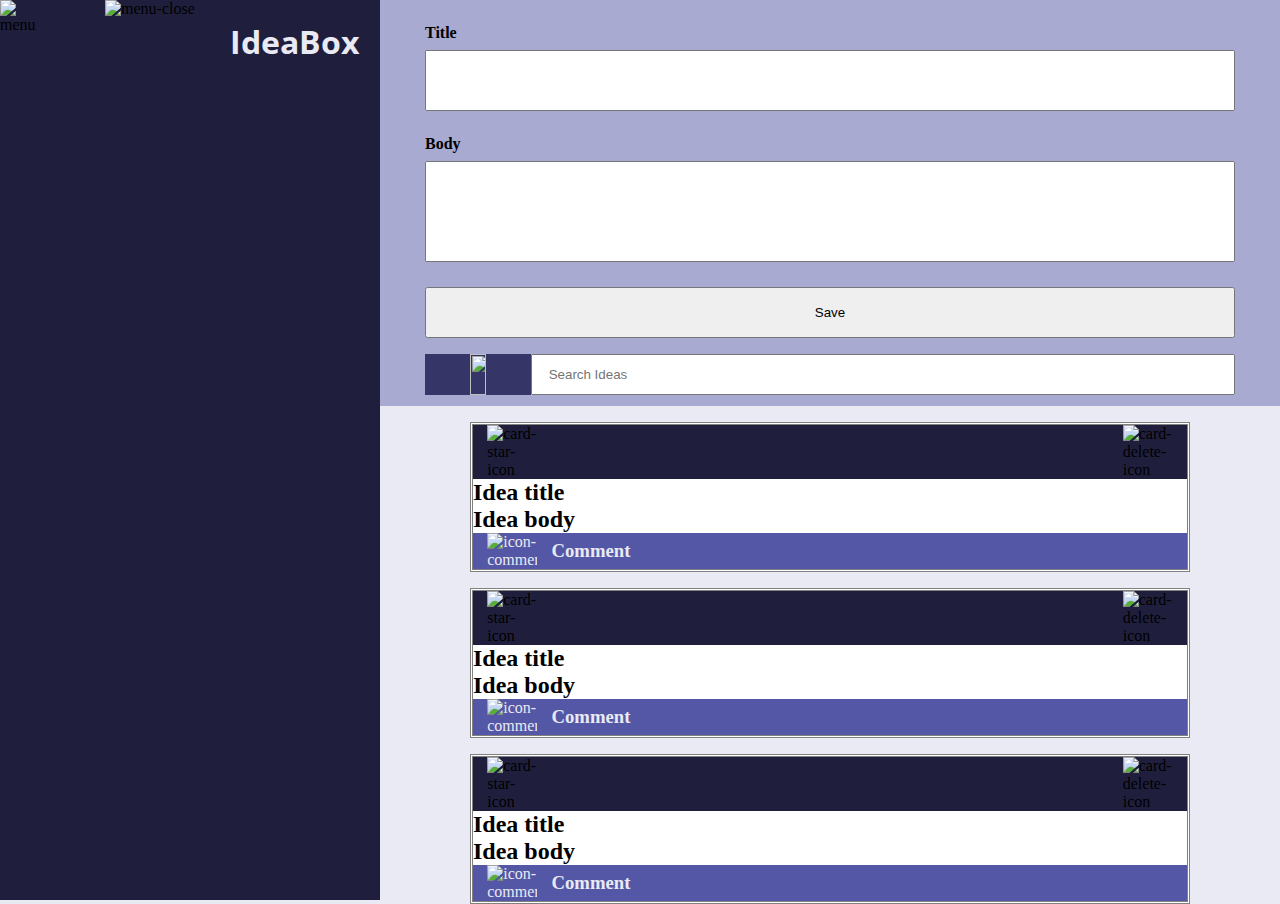
==== index.html @ 48dfb56c "Merge pull request #6 from nicolegooden/jv-hamburger-feature" ====
<!DOCTYPE html>
<html>
  <head>
    <link href="https://fonts.googleapis.com/css?family=Open%20Sans" rel='stylesheet'>
    <link rel="stylesheet" type="text/css" href="./styles.css">
    <meta name="viewport" content="width=device-width, initial-scale=1.0">
    <title>IdeaBox</title>
  </head>
  <body class="purple-1">
    <section class="menu purple-4">
      <nav class="navigation">
        <img class="menu-open" src="assets/menu.svg" alt="menu">
        <img class="menu-close" src="assets/menu-close.svg" alt="menu-close"/>
        <h1 class="header-text">IdeaBox</h1>
        <section class="open-menu hidden">
          <h3 class="filter-card">Filter Starred Ideas</h3>
          <button class="button-show-starred">Show Starred Ideas</button>
        </section>
      </nav>
    </section>
    <main class="ideas">
      <section class="idea-form purple-2">
        <h4 class="form-text">Title</h4>
        <input class="input-title"> </input>
        <h4 class="form-text">Body</h4>
        <input class="input-body"></input>
        <button class="button-save">Save</button>
        <div class="search">
          <img class="icon-search" src="assets/search.svg"/>
          <input class="input-search" placeholder="Search Ideas"></input>
        </div>
      </section>
      <section class="idea-cards">
        <article class="card card-1">
          <section class="card-banner-top">
            <img class="banner-star" src="assets/star-active.svg" alt="card-star-icon">
            <img class="banner-x" src="assets/delete.svg" alt="card-delete-icon">
          </section>
          <section class="card-content">
            <h2>Idea title</h2>
            <h2>Idea body</h2>
          </section>
          <section class="card-footer">
            <img src="assets/comment.svg" alt="icon-comment">
            <h3 class="comment-text">Comment</h3>
          </section>
        </article>
        <article class="card">
          <section class="card-banner-top">
            <img class="banner-star" src="assets/star-active.svg" alt="card-star-icon">
            <img class="banner-x" src="assets/delete.svg" alt="card-delete-icon">
          </section>
          <section class="card-content">
            <h2>Idea title</h2>
            <h2>Idea body</h2>
          </section>
          <section class="card-footer">
            <img id="icon-comment" src="assets/comment.svg" alt="icon-comment">
            <h3 class="comment-text">Comment</h3>
          </section>
        </article>
        <article class="card">
          <section class="card-banner-top">
            <img class="banner-star" src="assets/star-active.svg" alt="card-star-icon">
            <img class="banner-x" src="assets/delete.svg" alt="card-delete-icon">
          </section>
          <section class="card-content">
            <h2>Idea title</h2>
            <h2>Idea body</h2>
          </section>
          <section class="card-footer">
            <img src="assets/comment.svg" alt="icon-comment">
            <h3 class="comment-text">Comment</h3>
          </section>
        </article>
      </section>
    </main>
    <script src="./src/main.js"></script>
    <script src="./src/ideas.js"></script>
  </body>
</html>
---- styles.css ----
/*=== Reset ===*/

html, body, h1, h2, h3, h4, h5, h6, p {
  margin: 0;
  padding: 0;
}

html, body {
  height: 100%;
}

body {
  display: flex;
}

/*=== Background Colors ===*/

.purple-1 {
  background: #EAEAF4;
}

.purple-2 {
  background: #A9AAD2;
}

.purple-3 {
  background: #5356A4;
}

.purple-4 {
  background: #1F1F3D;;
}


/*=== Fonts ===*/

.header-text {
  color: #EAEAF4;
  font-family: 'Open Sans';
  font-weight: bold;
  padding: 20px;
}

.body-text {
  font: 'Open Sans' light;
}


/*=== menu section ===*/

.menu {
  height: 100%;
  width: 380px;
}

/*=== main section ===*/

.hidden {
  display: none;
}

.menu-open {
  width: 35%;
  height: 90%;
}

.navigation {
  display: grid;
  grid-template-columns: repeat(3, 1fr);
  grid-template-rows: 1fr 1fr 1fr;
}

.filter-card {
  display: grid;
  grid
}

.form-text {
  text-align: left;
  padding: 3% 0 1% 0;
}

.input-title {
  padding-bottom: 5%;
}

.input-body {
  margin-bottom: 3%;
  padding-bottom: 10%;
}

.button-save {
  padding: 2%;
  margin-bottom: 2%;
}

.search {
  display: flex;
  flex-direction: row;
  height: 10%;
}

.icon-search {
  height: 100%;
  width: 15%;
  margin: 0;
  background: #353567;
}
.input-search {
  width: 95%;
  padding: 2%;
}

.idea-cards {
  justify-content: center;
  flex-grow: 3;
  display: grid;
  grid-template-columns: 80%;
  grid-column-gap: 1rem;
}

.card {
  display: grid;
  grid-template-columns:
  padding-bottom: 2rem;
  border: 0.2rem solid grey;
  border-style: double;
  margin-top: 1rem;
  background-color: #FFFFFF;
}

.card img {
  width: 7%;
  padding-left: 2%;
  padding-right: 2%;
}

.card-banner-top {
  display: flex;
  justify-content: space-between;
  /* flex-direction: row; */
  background-color: #1F1F3D;
}

.card-footer {
  display: flex;
  justify-content:flex-start;
  background-color: #5357A5;
  color: #E9E9F3;
}

.comment-text {
  margin-top: 0;
  display: flex;
  align-self: center;
}

/* #icon-comment {

} */
/* .banner-star {
  display: flex;
  justify-content: space-between; */
  /* position: absolute; */
  /* top: -15%;
  left: -65%;
  height: 150%;
  width: 150%; */
/* } */

/* .banner-x {
  display: flex;
  justify-content: space-between;
} */

/* .card-1 {
  padding-top: 2rem;
} */

.ideas {
  display: flex;
  flex: 1;
  flex-direction: column;
}

.idea-form {
  display: flex;
  flex-direction: column;
  align-content: flex-end;
  padding: 0 5% 0 5%;
  flex-grow: 2;
  text-align: center;

}

/*=== media queries ===*/

@media only screen and (max-width: 400px) {
  body {
    flex-direction: column;
  }

  .header-text {
    font-size: 18px;
    padding: 10px;
  }

  .menu {
    height: 40px;
    text-align: center;
    width: 100%;
  }

  .idea-form {
    flex-grow: 1;
  }
}
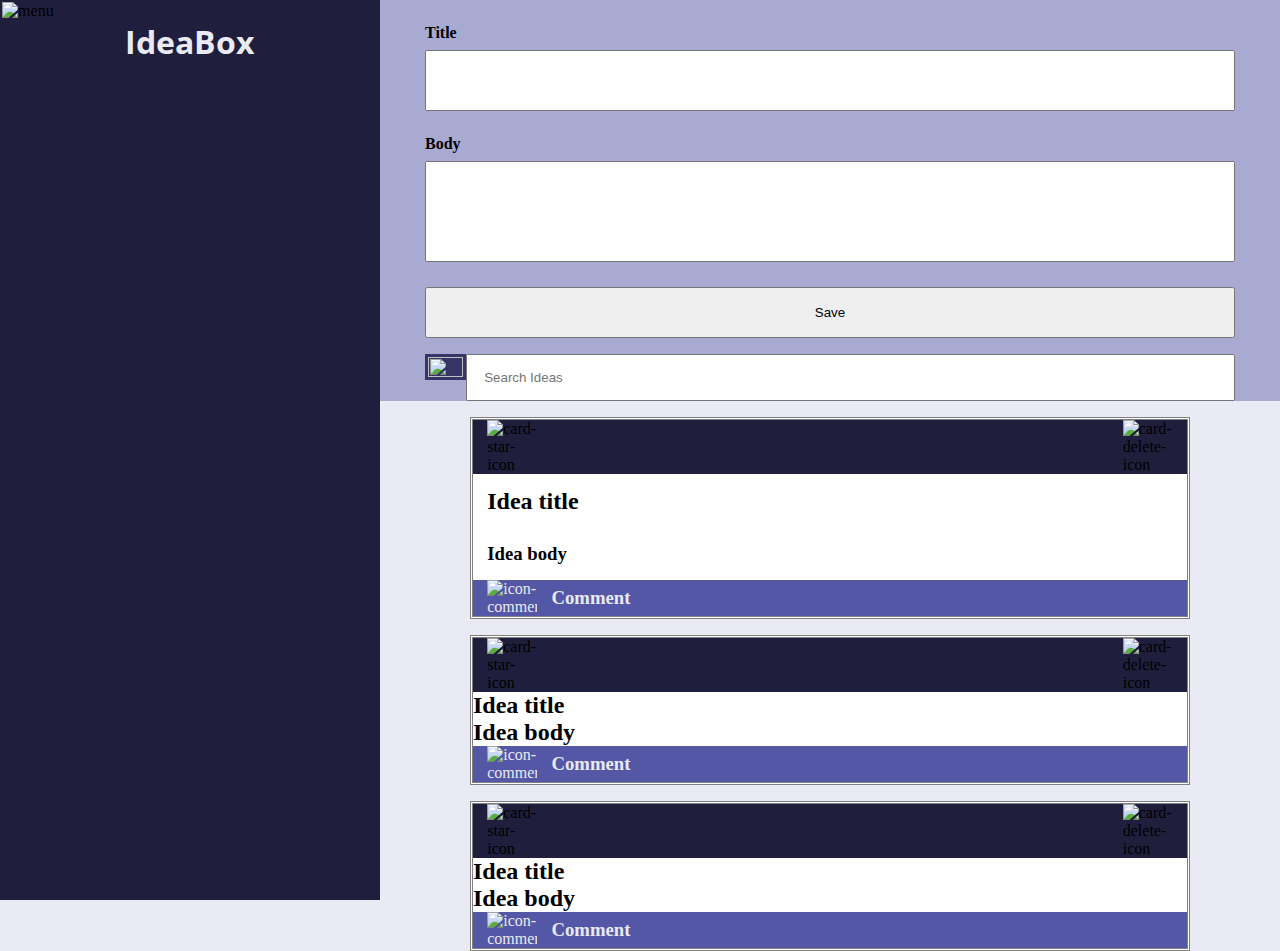
==== commit 7d6e9439: "Merge pull request #7 from nicolegooden/jv-hamburger-feature" ====
--- a/index.html
+++ b/index.html
@@ -8,15 +8,19 @@
   </head>
   <body class="purple-1">
     <section class="menu purple-4">
-      <nav class="navigation">
-        <img class="menu-open" src="assets/menu.svg" alt="menu">
-        <img class="menu-close" src="assets/menu-close.svg" alt="menu-close"/>
-        <h1 class="header-text">IdeaBox</h1>
-        <section class="open-menu hidden">
-          <h3 class="filter-card">Filter Starred Ideas</h3>
-          <button class="button-show-starred">Show Starred Ideas</button>
+      <article class="banner-1">
+        <nav class="navigation">
+          <div class="banner">
+            <img class="menu-open" src="assets/menu.svg" alt="menu">
+            <img class="menu-close hidden" src="assets/menu-close.svg" alt="menu-close"/>
+          </div>
+          <h1 class="header-text">IdeaBox</h1>
+        </nav>
+          <section class="open-menu hidden">
+            <h3 class="filter-card">Filter Starred Ideas</h3>
+            <button class="button-show-starred">Show Starred Ideas</button>
         </section>
-      </nav>
+      </article>
     </section>
     <main class="ideas">
       <section class="idea-form purple-2">
@@ -37,14 +41,15 @@
             <img class="banner-x" src="assets/delete.svg" alt="card-delete-icon">
           </section>
           <section class="card-content">
-            <h2>Idea title</h2>
-            <h2>Idea body</h2>
+            <h2 class="card-title">Idea title</h2>
+            <h3 class="card-body">Idea body</h3>
           </section>
           <section class="card-footer">
             <img src="assets/comment.svg" alt="icon-comment">
             <h3 class="comment-text">Comment</h3>
           </section>
         </article>
+        
         <article class="card">
           <section class="card-banner-top">
             <img class="banner-star" src="assets/star-active.svg" alt="card-star-icon">
--- a/styles.css
+++ b/styles.css
@@ -8,6 +8,7 @@
 html, body {
   height: 100%;
 }
+
 
 body {
   display: flex;
@@ -60,6 +61,14 @@
 }
 
 .menu-open {
+  padding: 2%;
+  width: 35%;
+  height: 90%;
+}
+
+.menu-close {
+  display: hidden;
+  padding: 2%;
   width: 35%;
   height: 90%;
 }
@@ -67,13 +76,24 @@
 .navigation {
   display: grid;
   grid-template-columns: repeat(3, 1fr);
-  grid-template-rows: 1fr 1fr 1fr;
+  grid-template-rows: 1fr;
 }
 
 .filter-card {
-  display: grid;
-  grid
-}
+  color: #BFBFDD;
+  padding-bottom: 3%;
+  margin: 2%;
+}
+
+.button-show-starred {
+  background-color: #353567;
+  border-style: none;
+  width: 96%;
+  padding: 3%;
+  color: #E9E9F3;
+  margin: 2%;
+}
+
 
 .form-text {
   text-align: left;
@@ -94,6 +114,7 @@
   margin-bottom: 2%;
 }
 
+
 .search {
   display: flex;
   flex-direction: row;
@@ -101,12 +122,15 @@
 }
 
 .icon-search {
-  height: 100%;
-  width: 15%;
+  height: 20px;
+  width: 35px;
+  padding: 3px;
   margin: 0;
   background: #353567;
 }
+
 .input-search {
+  height: 10px;
   width: 95%;
   padding: 2%;
 }
@@ -117,6 +141,14 @@
   display: grid;
   grid-template-columns: 80%;
   grid-column-gap: 1rem;
+}
+
+.card-body {
+  padding: 2%;
+}
+
+.card-title {
+  padding: 2%;
 }
 
 .card {
@@ -138,7 +170,6 @@
 .card-banner-top {
   display: flex;
   justify-content: space-between;
-  /* flex-direction: row; */
   background-color: #1F1F3D;
 }
 
@@ -190,7 +221,6 @@
   padding: 0 5% 0 5%;
   flex-grow: 2;
   text-align: center;
-
 }
 
 /*=== media queries ===*/
@@ -200,15 +230,38 @@
     flex-direction: column;
   }
 
+  .banner-1 {
+  background-color: #1F1F3D;
+  }
+
   .header-text {
     font-size: 18px;
     padding: 10px;
+  }
+
+  .shadow {
+    background: black;
+    opacity: .25;
+  }
+
+  .banner {
+    display: flex;
+    justify-content: flex-start;
+  }
+
+  .filter-card {
+    background-color: #1F1F3D;
+    display: flex;
+    padding: 2%;
+    justify-content: flex-start;
   }
 
   .menu {
     height: 40px;
     text-align: center;
     width: 100%;
+    position: relative;
+    z-index: 1;
   }
 
   .idea-form {
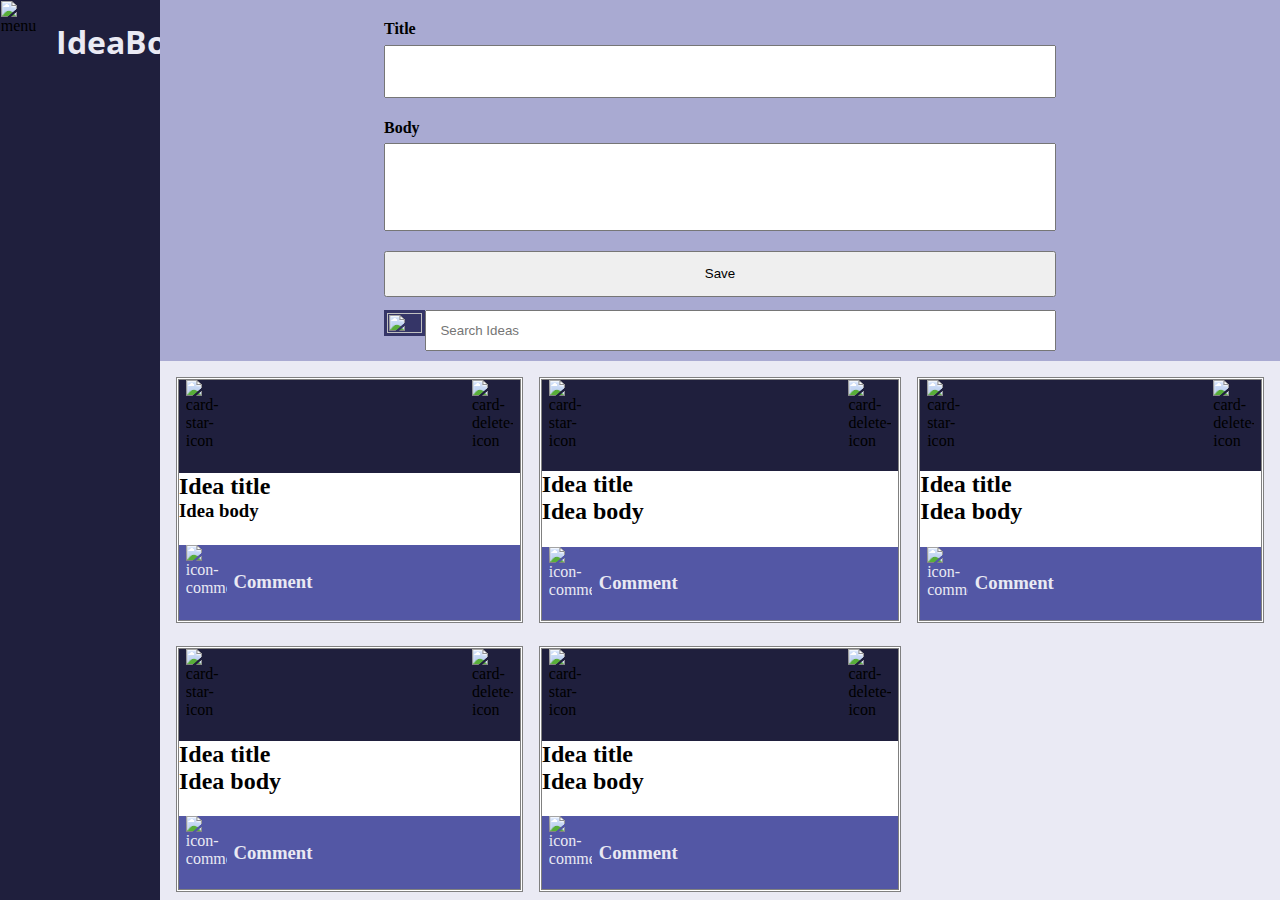
==== commit 968d29b8: "Merge branch 'master' into ng-desktop-grid" ====
--- a/index.html
+++ b/index.html
@@ -16,9 +16,9 @@
           </div>
           <h1 class="header-text">IdeaBox</h1>
         </nav>
-          <section class="open-menu hidden">
-            <h3 class="filter-card">Filter Starred Ideas</h3>
-            <button class="button-show-starred">Show Starred Ideas</button>
+        <section class="open-menu hidden">
+          <h3 class="filter-card">Filter Starred Ideas</h3>
+          <button class="button-show-starred">Show Starred Ideas</button>
         </section>
       </article>
     </section>
@@ -35,7 +35,7 @@
         </div>
       </section>
       <section class="idea-cards">
-        <article class="card card-1">
+        <article class="card card-left">
           <section class="card-banner-top">
             <img class="banner-star" src="assets/star-active.svg" alt="card-star-icon">
             <img class="banner-x" src="assets/delete.svg" alt="card-delete-icon">
@@ -56,11 +56,39 @@
             <img class="banner-x" src="assets/delete.svg" alt="card-delete-icon">
           </section>
           <section class="card-content">
-            <h2>Idea title</h2>
-            <h2>Idea body</h2>
+            <h2 class="card-title">Idea title</h2>
+            <h2 class="card-body">Idea body</h2>
           </section>
           <section class="card-footer">
             <img id="icon-comment" src="assets/comment.svg" alt="icon-comment">
+            <h3 class="comment-text">Comment</h3>
+          </section>
+        </article>
+        <article class="card card-right">
+          <section class="card-banner-top">
+            <img class="banner-star" src="assets/star-active.svg" alt="card-star-icon">
+            <img class="banner-x" src="assets/delete.svg" alt="card-delete-icon">
+          </section>
+          <section class="card-content">
+            <h2 class="card-title">Idea title</h2>
+            <h2 class="card-body">Idea body</h2>
+          </section>
+          <section class="card-footer">
+            <img src="assets/comment.svg" alt="icon-comment">
+            <h3 class="comment-text">Comment</h3>
+          </section>
+        </article>
+        <article class="card card-left">
+          <section class="card-banner-top">
+            <img class="banner-star" src="assets/star-active.svg" alt="card-star-icon">
+            <img class="banner-x" src="assets/delete.svg" alt="card-delete-icon">
+          </section>
+          <section class="card-content">
+            <h2 class="card-title">Idea title</h2>
+            <h2 class="card-body">Idea body</h2>
+          </section>
+          <section class="card-footer">
+            <img src="assets/comment.svg" alt="icon-comment">
             <h3 class="comment-text">Comment</h3>
           </section>
         </article>
@@ -70,8 +98,8 @@
             <img class="banner-x" src="assets/delete.svg" alt="card-delete-icon">
           </section>
           <section class="card-content">
-            <h2>Idea title</h2>
-            <h2>Idea body</h2>
+            <h2 class="card-title">Idea title</h2>
+            <h2 class="card-body">Idea body</h2>
           </section>
           <section class="card-footer">
             <img src="assets/comment.svg" alt="icon-comment">
--- a/styles.css
+++ b/styles.css
@@ -94,7 +94,6 @@
   margin: 2%;
 }
 
-
 .form-text {
   text-align: left;
   padding: 3% 0 1% 0;
@@ -143,13 +142,14 @@
   grid-column-gap: 1rem;
 }
 
+/* 
 .card-body {
   padding: 2%;
 }
 
 .card-title {
   padding: 2%;
-}
+} */
 
 .card {
   display: grid;
@@ -187,7 +187,6 @@
 }
 
 /* #icon-comment {
-
 } */
 /* .banner-star {
   display: flex;
@@ -231,7 +230,7 @@
   }
 
   .banner-1 {
-  background-color: #1F1F3D;
+    background-color: #1F1F3D;
   }
 
   .header-text {
@@ -268,3 +267,35 @@
     flex-grow: 1;
   }
 }
+
+@media only screen and (min-width: 600px) {
+  .idea-cards {
+    display: grid;
+    grid-template-columns: 2fr 2fr 2fr;
+  }
+
+  .card {
+    height: 15rem;
+    margin-top: 1rem;
+  }
+
+  .card-left {
+    margin-left: 1rem;
+  }
+
+  .card-right {
+    margin-right: 1rem;
+  }
+
+  .menu {
+    width: 10rem;
+  }
+
+  .card img {
+    width: 12%;
+  }
+
+  .idea-form {
+    padding: 0 20% 0 20%;
+  }
+}
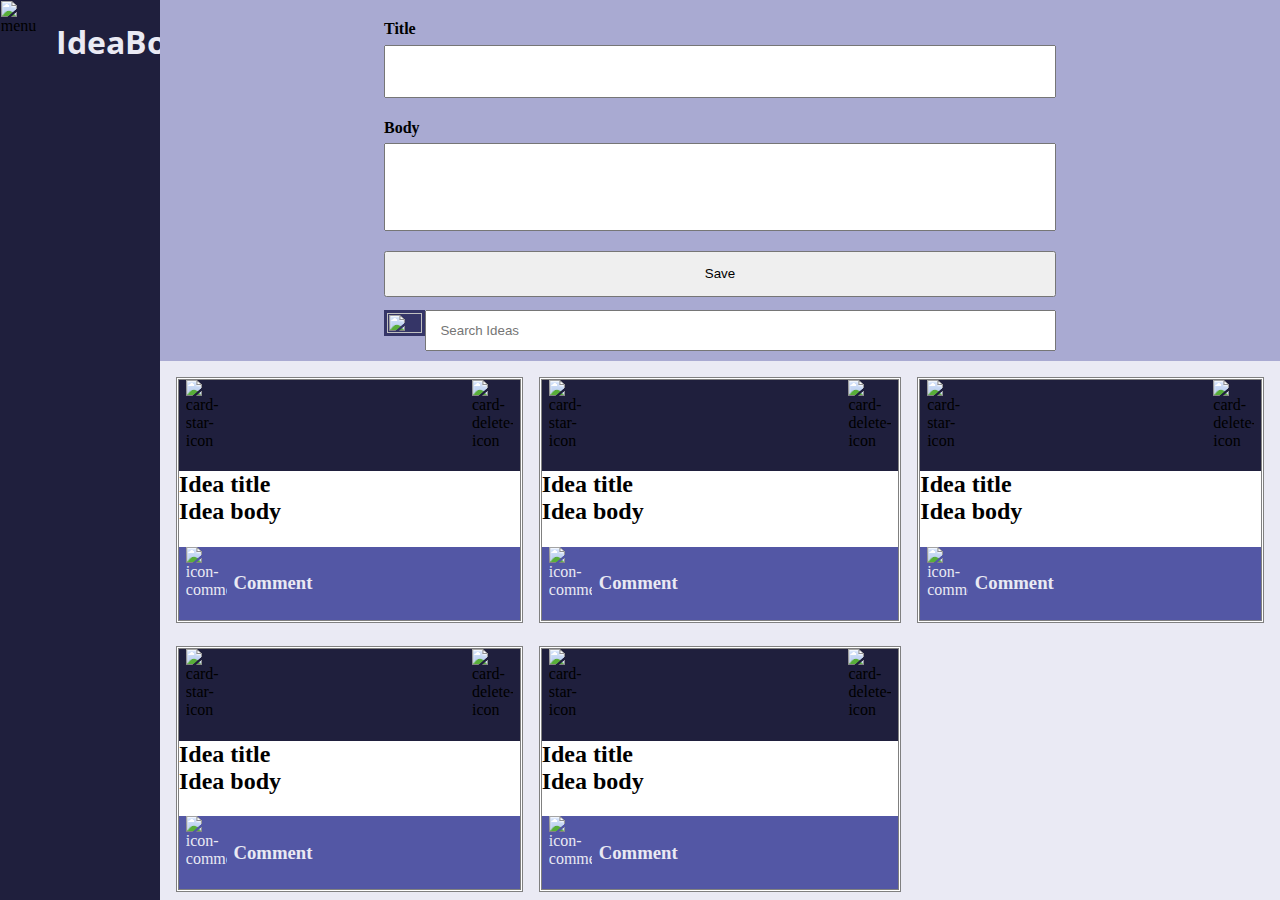
==== commit 8f631d5e: "Change star icon and add .body-text to body element" ====
--- a/index.html
+++ b/index.html
@@ -6,7 +6,7 @@
     <meta name="viewport" content="width=device-width, initial-scale=1.0">
     <title>IdeaBox</title>
   </head>
-  <body class="purple-1">
+  <body class="body-text purple-1">
     <section class="menu purple-4">
       <article class="banner-1">
         <nav class="navigation">
@@ -37,22 +37,21 @@
       <section class="idea-cards">
         <article class="card card-left">
           <section class="card-banner-top">
-            <img class="banner-star" src="assets/star-active.svg" alt="card-star-icon">
+            <img class="banner-star" src="assets/star.svg" alt="card-star-icon">
             <img class="banner-x" src="assets/delete.svg" alt="card-delete-icon">
           </section>
           <section class="card-content">
             <h2 class="card-title">Idea title</h2>
-            <h3 class="card-body">Idea body</h3>
+            <h2 class="card-body">Idea body</h2>
           </section>
           <section class="card-footer">
             <img src="assets/comment.svg" alt="icon-comment">
             <h3 class="comment-text">Comment</h3>
           </section>
         </article>
-        
         <article class="card">
           <section class="card-banner-top">
-            <img class="banner-star" src="assets/star-active.svg" alt="card-star-icon">
+            <img class="banner-star" src="assets/star.svg" alt="card-star-icon">
             <img class="banner-x" src="assets/delete.svg" alt="card-delete-icon">
           </section>
           <section class="card-content">
@@ -66,7 +65,7 @@
         </article>
         <article class="card card-right">
           <section class="card-banner-top">
-            <img class="banner-star" src="assets/star-active.svg" alt="card-star-icon">
+            <img class="banner-star" src="assets/star.svg" alt="card-star-icon">
             <img class="banner-x" src="assets/delete.svg" alt="card-delete-icon">
           </section>
           <section class="card-content">
@@ -80,7 +79,7 @@
         </article>
         <article class="card card-left">
           <section class="card-banner-top">
-            <img class="banner-star" src="assets/star-active.svg" alt="card-star-icon">
+            <img class="banner-star" src="assets/star.svg" alt="card-star-icon">
             <img class="banner-x" src="assets/delete.svg" alt="card-delete-icon">
           </section>
           <section class="card-content">
@@ -94,7 +93,7 @@
         </article>
         <article class="card">
           <section class="card-banner-top">
-            <img class="banner-star" src="assets/star-active.svg" alt="card-star-icon">
+            <img class="banner-star" src="assets/star.svg" alt="card-star-icon">
             <img class="banner-x" src="assets/delete.svg" alt="card-delete-icon">
           </section>
           <section class="card-content">
@@ -108,7 +107,7 @@
         </article>
       </section>
     </main>
-    <script src="./src/main.js"></script>
-    <script src="./src/ideas.js"></script>
   </body>
+  <script src="./src/main.js"></script>
+  <script src="./src/ideas.js"></script>
 </html>
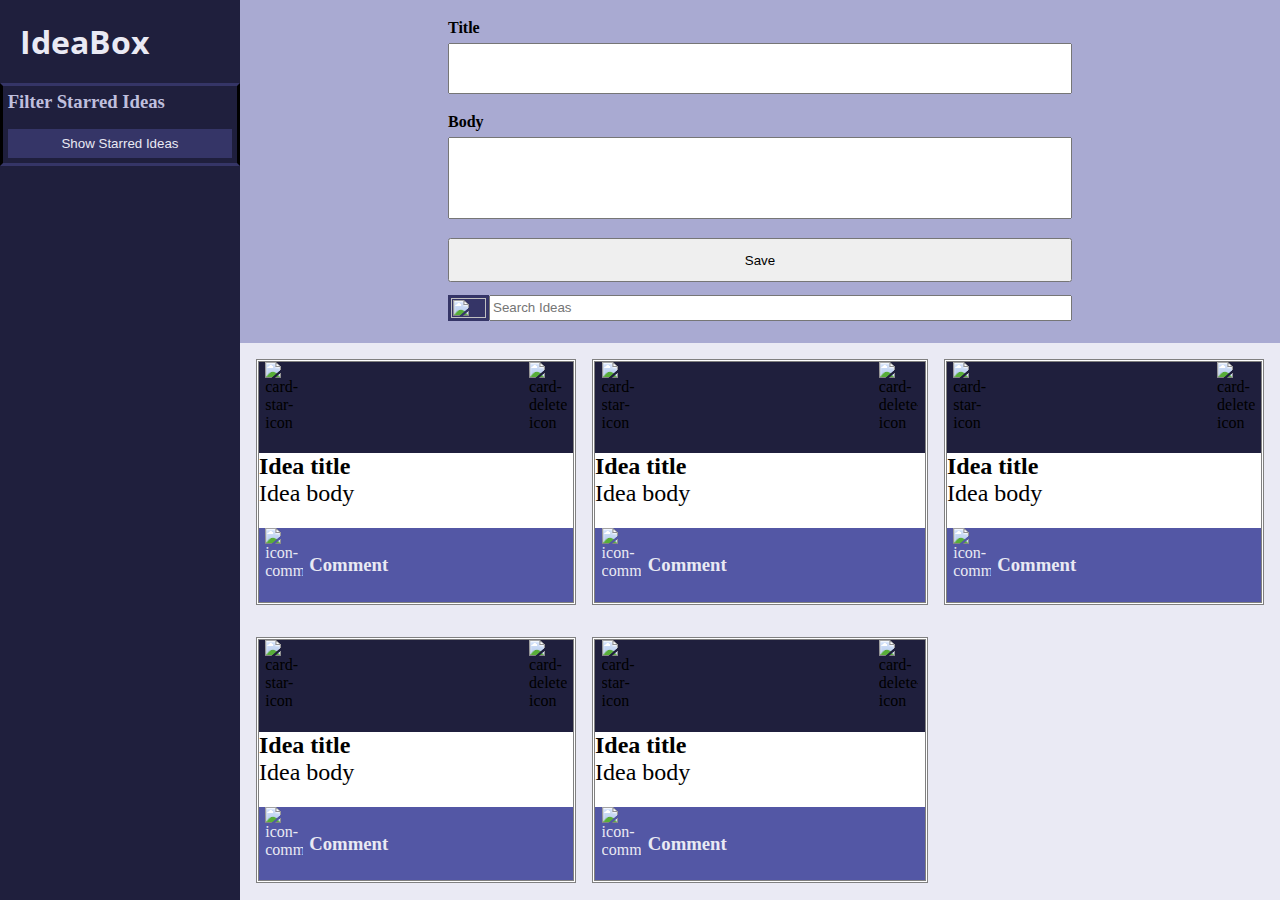
==== commit eaa3d5c5: "Merge pull request #10 from nicolegooden/ng-adding-ideas-2" ====
--- a/index.html
+++ b/index.html
@@ -108,6 +108,6 @@
       </section>
     </main>
   </body>
+  <script src="./src/idea.js"></script>
   <script src="./src/main.js"></script>
-  <script src="./src/ideas.js"></script>
 </html>
--- a/styles.css
+++ b/styles.css
@@ -129,9 +129,8 @@
 }
 
 .input-search {
-  height: 10px;
+  height: 20px;
   width: 95%;
-  padding: 2%;
 }
 
 .idea-cards {
@@ -142,12 +141,11 @@
   grid-column-gap: 1rem;
 }
 
-/* 
 .card-body {
-  padding: 2%;
-}
-
-.card-title {
+  font-weight: 300;
+}
+
+/* .card-title {
   padding: 2%;
 } */
 
@@ -175,7 +173,7 @@
 
 .card-footer {
   display: flex;
-  justify-content:flex-start;
+  justify-content: flex-start;
   background-color: #5357A5;
   color: #E9E9F3;
 }
@@ -239,7 +237,6 @@
   }
 
   .shadow {
-    background: black;
     opacity: .25;
   }
 
@@ -287,8 +284,25 @@
     margin-right: 1rem;
   }
 
+  .navigation {
+    display: flex;
+    justify-content: flex-start;
+  }
+
   .menu {
-    width: 10rem;
+    width: 15rem;
+    height: 100%;
+  }
+
+  .open-menu {
+    display: block;
+    border-top: #353567;
+    border-bottom: #353567;
+    border-style: solid;
+  }
+
+  .menu-open {
+    display: none;
   }
 
   .card img {
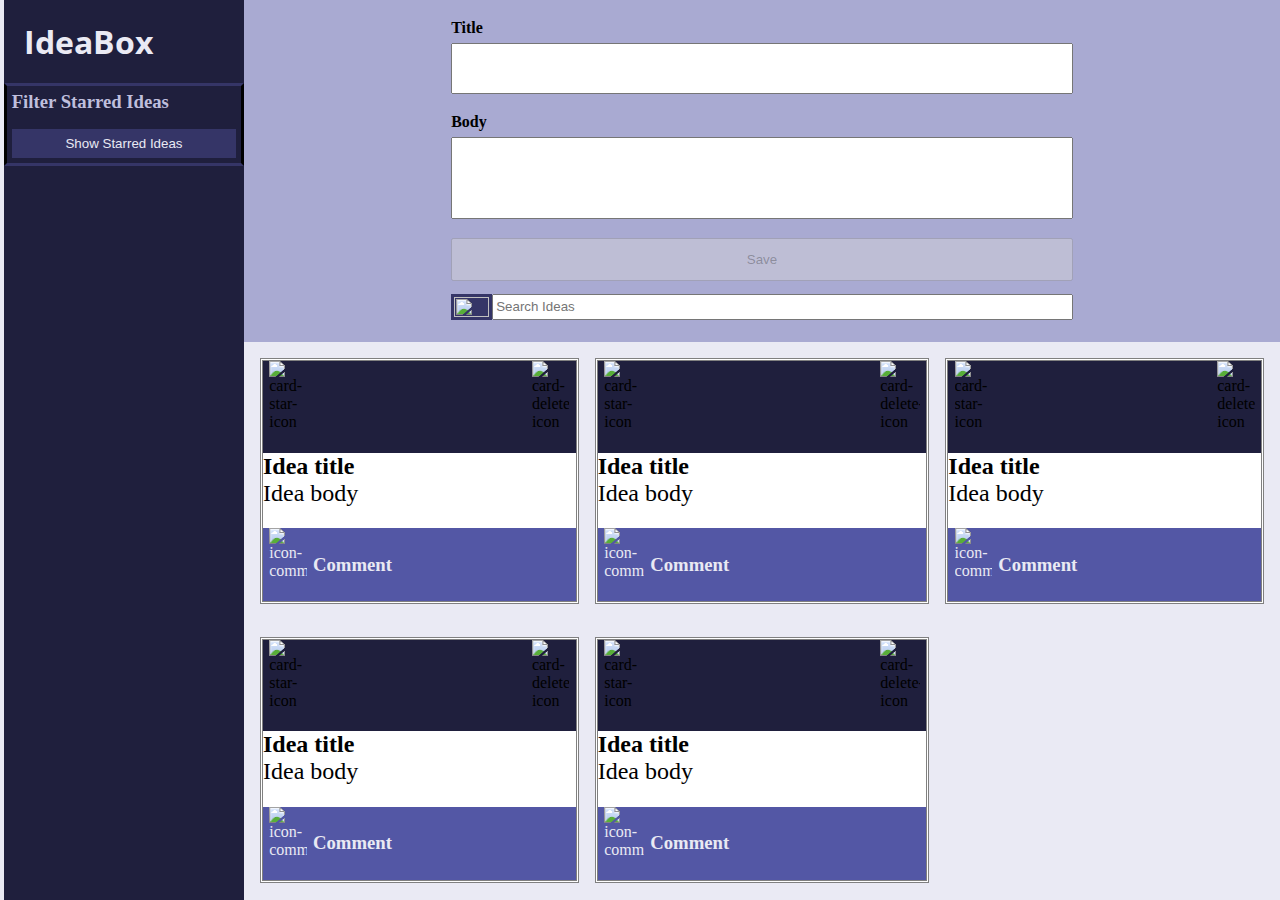
==== commit f7cf562b: "Add a language to the html" ====
--- a/index.html
+++ b/index.html
@@ -1,4 +1,6 @@
 <!DOCTYPE html>
+<html lang="en"> +
 <html>
   <head>
     <link href="https://fonts.googleapis.com/css?family=Open%20Sans" rel='stylesheet'>
@@ -23,17 +25,17 @@
       </article>
     </section>
     <main class="ideas">
-      <section class="idea-form purple-2">
+      <form class="idea-form purple-2">
         <h4 class="form-text">Title</h4>
         <input class="input-title"> </input>
         <h4 class="form-text">Body</h4>
         <input class="input-body"></input>
-        <button class="button-save">Save</button>
+        <button class="button-save" type="button" disabled="true">Save</button>
         <div class="search">
           <img class="icon-search" src="assets/search.svg"/>
           <input class="input-search" placeholder="Search Ideas"></input>
         </div>
-      </section>
+      </form>
       <section class="idea-cards">
         <article class="card card-left">
           <section class="card-banner-top">
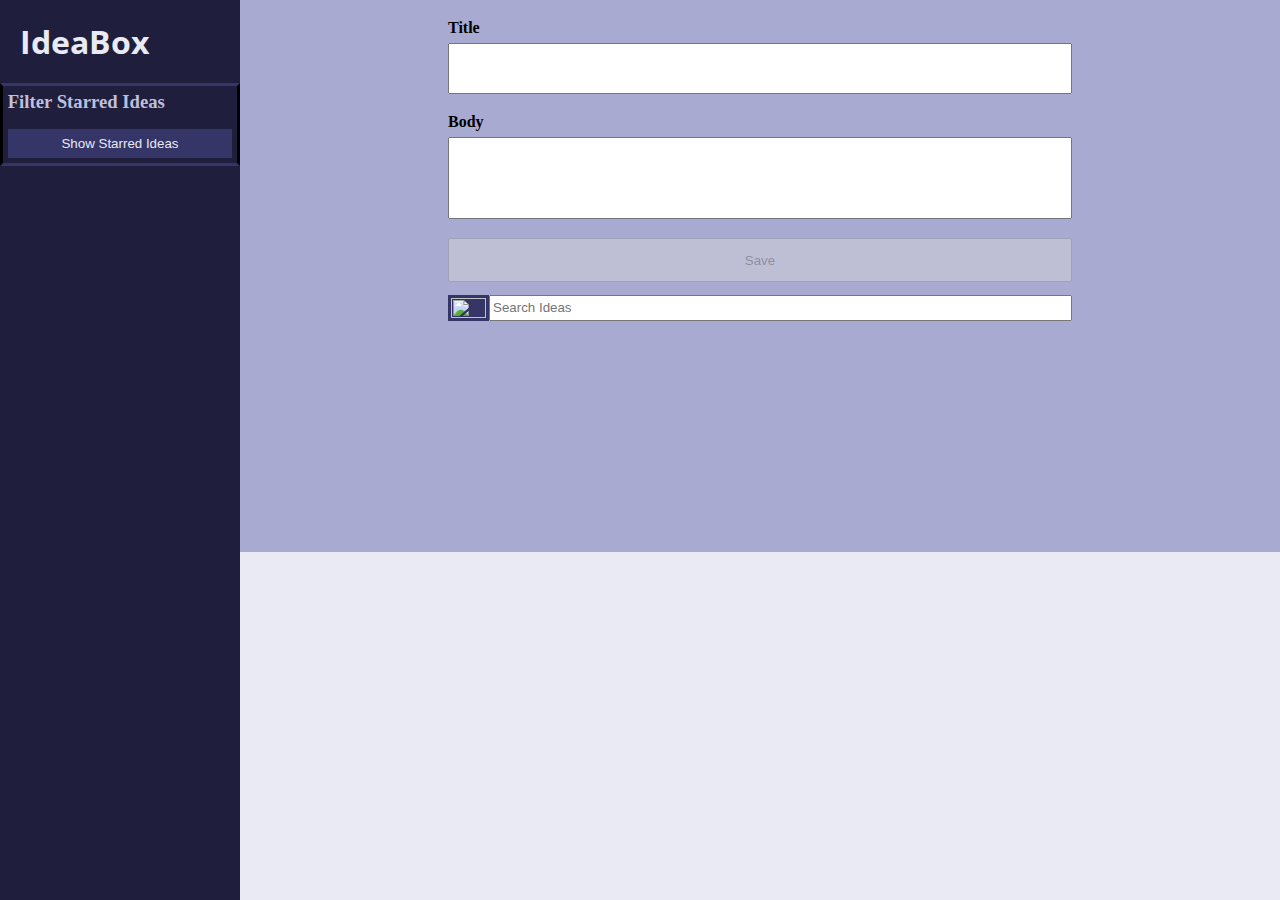
==== commit cbb5fdb5: "Remove place holder cards and clean up save button styles" ====
--- a/index.html
+++ b/index.html
@@ -1,7 +1,5 @@
 <!DOCTYPE html>
-<html lang="en"> -
-<html>
+<html lang="en">
   <head>
     <link href="https://fonts.googleapis.com/css?family=Open%20Sans" rel='stylesheet'>
     <link rel="stylesheet" type="text/css" href="./styles.css">
@@ -30,14 +28,14 @@
         <input class="input-title"> </input>
         <h4 class="form-text">Body</h4>
         <input class="input-body"></input>
-        <button class="button-save" type="button" disabled="true">Save</button>
+        <button class="button-save" type="button" disabled>Save</button>
         <div class="search">
           <img class="icon-search" src="assets/search.svg"/>
           <input class="input-search" placeholder="Search Ideas"></input>
         </div>
       </form>
       <section class="idea-cards">
-        <article class="card card-left">
+        <!-- <article class="card card-left">
           <section class="card-banner-top">
             <img class="banner-star" src="assets/star.svg" alt="card-star-icon">
             <img class="banner-x" src="assets/delete.svg" alt="card-delete-icon">
@@ -105,8 +103,8 @@
           <section class="card-footer">
             <img src="assets/comment.svg" alt="icon-comment">
             <h3 class="comment-text">Comment</h3>
-          </section>
-        </article>
+          </section> -->
+        <!-- </article> -->
       </section>
     </main>
   </body>
